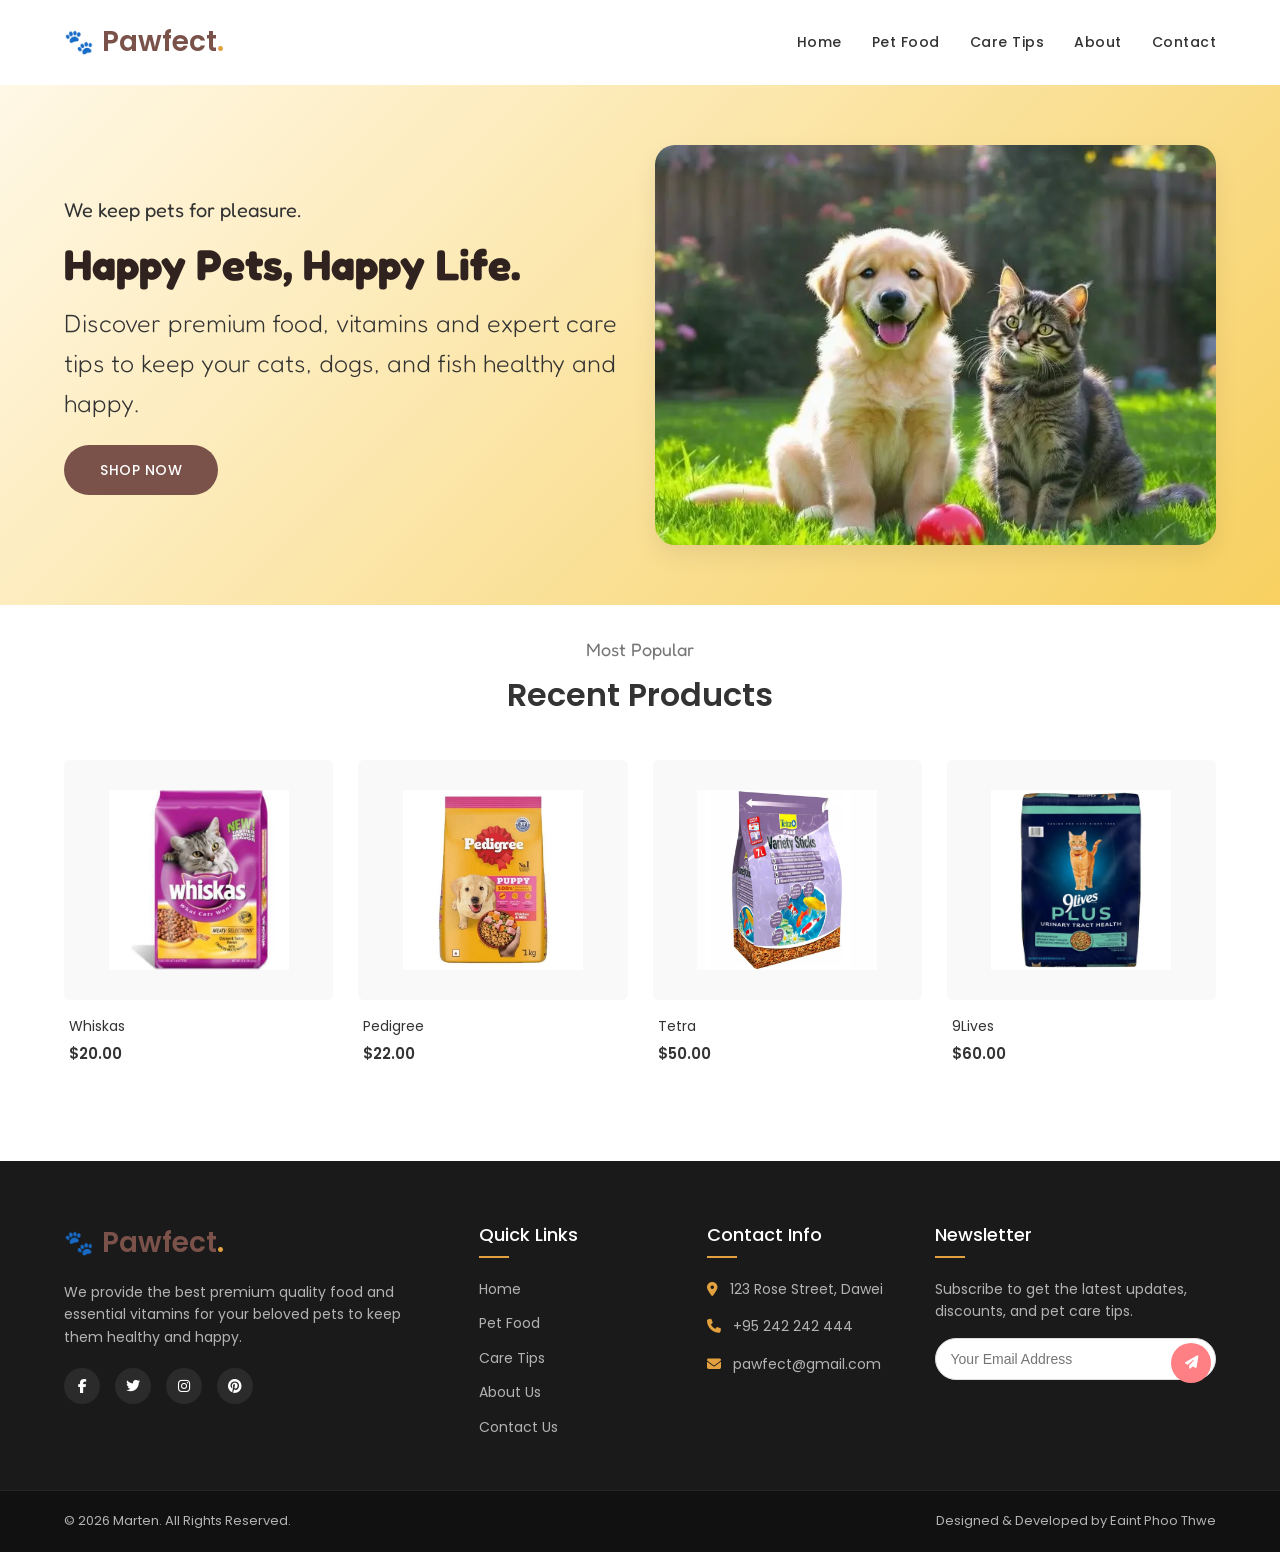
==== index.html @ 4cd2f0b0 "Add files via upload" ====
<!DOCTYPE html>
<html lang="en">

<head>
    <meta charset="UTF-8">
    <meta name="viewport" content="width=device-width, initial-scale=1.0">
    <meta name="description"
        content="Shop premium dog food, cat food, fish food, and essential pet vitamins in Dawei. Discover expert pet care tips to keep your pets happy and healthy.">
    <meta name="keywords"
        content="pet food Dawei, dog food Dawei, cat food Dawei, fish food Dawei, pet vitamins Myanmar, pet care tips Dawei, pet shop Dawei, buy pet food Tanintharyi">
    <title>Pawfect - Pet Food & Vitamins</title>
    <link rel="preconnect" href="https://fonts.googleapis.com">
    <link rel="preconnect" href="https://fonts.gstatic.com" crossorigin>
    <link
        href="https://fonts.googleapis.com/css2?family=Fredoka:wght@400;600&family=Poppins:wght@300;400;500;600&display=swap"
        rel="stylesheet">
    <link rel="stylesheet" href="https://cdnjs.cloudflare.com/ajax/libs/font-awesome/6.4.0/css/all.min.css">
    <link rel="stylesheet" href="style.css">
</head>

<body>



    <header class="main-header">
        <div class="container container-flex">
            <a href="index.html" class="logo">
                <span class="logo-icon">🐾</span> Pawfect<span>.</span>
            </a>

            <button class="menu-toggle" aria-label="Toggle Navigation">
                <i class="fa-solid fa-bars"></i>
            </button>

            <nav class="nav-links">
                <a href="index.html">Home</a>
                <a href="food.html">Pet Food</a>
                <a href="caretips.html">Care Tips</a>
                <a href="about.html">About</a>
                <a href="contact.html">Contact</a>

            </nav>


        </div>
    </header>

    <main>

        <section class="hero-section">
            <div class="container container-grid hero-grid">
                <div class="hero-content">
                    <p class="hero-subtitle">We keep pets for pleasure.</p>
                    <h1 class="hero-title">Happy Pets, Happy Life.</h1>
                    <h2 class="hero-title1">Discover premium food, vitamins and expert care tips to keep your cats,
                        dogs, and fish healthy and happy.</h2>
                    <a href="food.html" class="btn-shop">SHOP NOW</a>
                </div>
                <div class="hero-image-container">
                    <img src="bg.webp" alt="Pets Group" class="hero-img" loading="lazy">
                </div>
            </div>

        </section>



        <section class="products-section container">
            <div class="section-title-area">
                <p class="section-subtitle">Most Popular</p>
                <h2 class="section-title">Recent Products</h2>
            </div>

            <div class="products-grid">
                <div class="product-card">
                    <div class="product-img-holder">
                        <img src="cat_whiskas.webp" alt="Whiskas Cat Food" loading="lazy">

                    </div>
                    <div class="product-info">
                        <h3 class="product-name"><a href="food.html">Whiskas</a></h3>
                        <p class="product-price">$20.00</p>
                        
                    </div>
                </div>

                <div class="product-card">
                    <div class="product-img-holder">
                         <img src="dog_pedigree.webp" alt="Dog Food 2" loading="lazy">

                    </div>
                    <div class="product-info">
                        <h3 class="product-name"><a href="food.html">Pedigree</a></h3>
                        <p class="product-price">$22.00</p>
                        
                    </div>
                </div>

                <div class="product-card">
                    <div class="product-img-holder">
                        <img src="fish_tetra.webp"
                        alt="Fish Food 3" loading="lazy">

                    </div>
                    <div class="product-info">
                        <h3 class="product-name"><a href="food.html">Tetra</a></h3>
                        <p class="product-price"> $50.00</p>
                        
                    </div>
                </div>

                <div class="product-card">
                    <div class="product-img-holder">
                        <img src="cat_9lives.webp" alt="9Lives Cat Food" loading="lazy">


                    </div>
                    <div class="product-info">
                        <h3 class="product-name"><a href="food.html">9Lives</a></h3>
                        <p class="product-price">$60.00</p>
                        
                    </div>
                </div>
            </div>
        </section>

    </main>

    <script>
        const menuToggle = document.querySelector('.menu-toggle');
        const navLinks = document.querySelector('.nav-links');
        menuToggle.addEventListener('click', () => {
            navLinks.classList.toggle('open');
        });
    </script>
    <footer class="main-footer">
        <div class="container footer-grid">
            <div class="footer-col">
                <a href="index.html" class="logo" style="margin-bottom: 15px;">
                    <span class="logo-icon">🐾</span> Pawfect<span>.</span>
                </a>
                <p>We provide the best premium quality food and essential vitamins for your beloved pets to keep them
                    healthy and happy.</p>
                <div class="footer-socials">
                    <a href="https://www.facebook.com/" aria-label="Visit our facebook page"><i class="fa-brands fa-facebook-f"></i></a>
                    <a href="https://x.com/" aria-label="Visit our Twitter page"><i class="fa-brands fa-twitter"></i></a>
                    <a href="https://www.instagram.com/?hl=en" aria-label="Visit our Instagram page"><i class="fa-brands fa-instagram"></i></a>
                    <a href="https://www.pinterest.com/" aria-label="Visit our Pinterest page"><i class="fa-brands fa-pinterest"></i></a>
                </div>
            </div>

            <div class="footer-col">
                <h3>Quick Links</h3>
                <ul class="footer-links">
                    <li><a href="index.html">Home</a></li>
                    <li><a href="food.html">Pet Food</a></li>
                    <li><a href="caretips.html">Care Tips</a></li>
                    <li><a href="about.html">About Us</a></li>
                    <li><a href="contact.html">Contact Us</a></li>
                </ul>
            </div>

            <div class="footer-col">
                <h3>Contact Info</h3>
                <ul class="footer-contact">
                    <li><i class="fa-solid fa-location-dot"></i> 123 Rose Street, Dawei</li>
                    <li><i class="fa-solid fa-phone"></i> +95 242 242 444</li>
                    <li><i class="fa-solid fa-envelope"></i> pawfect@gmail.com</li>
                </ul>
            </div>

            <div class="footer-col">
                <h3>Newsletter</h3>
                <p>Subscribe to get the latest updates, discounts, and pet care tips.</p>
                <form class="footer-subscribe-form" id="subscribeForm">
                    <input type="email" placeholder="Your Email Address" required>
                    <button type="submit" aria-label="Subscribe to Newsletter"><i class="fa-solid fa-paper-plane"></i></button>
                </form>
            </div>
        </div>

        <div class="footer-bottom">
            <div class="container container-flex footer-bottom-flex">
                <p>&copy; 2026 Marten. All Rights Reserved.</p>
                <p class="developer-credit">Designed & Developed by Eaint Phoo Thwe</p>
            </div>
        </div>
    </footer>
    <script>
        document.getElementById('subscribeForm').addEventListener('submit', function (event) {
            event.preventDefault();
            alert('Thanks for subscribing!');
            this.reset();
        });
    </script>

</body>

</html>
---- style.css ----
:root {
    --primary-color: #7a524a;
    --accent-yellow: #fcedc0;
    --text-main: #333333;
    --text-muted: #777777;
    --white: #ffffff;
    --light-bg: #f9f9f9;
    --font-heading: 'Fredoka', sans-serif;
    --font-body: 'Poppins', sans-serif;
    --transition: all 0.3s ease;
}

* {
    margin: 0;
    padding: 0;
    box-sizing: border-box;
}

body {
    font-family: var(--font-body);
    color: var(--text-main);
    background-color: var(--white);
    overflow-x: hidden;
    line-height: 1.6;
}

a {
    text-decoration: none;
    color: inherit;
    transition: var(--transition);
}

button {
    background: none;
    border: none;
    cursor: pointer;
    outline: none;
}

img {
    max-width: 100%;
    display: block;
}

.container {
    width: 90%;
    max-width: 1200px;
    margin: 0 auto;
}

.container-flex {
    display: flex;
    justify-content: space-between;
    align-items: center;
}

.top-bar {
    background-color: #222222;
    color: #bbbbbb;
    font-size: 12px;
    padding: 8px 0;
    border-bottom: 1px solid #333;
}

.top-bar-right span {
    margin-left: 20px;
    cursor: pointer;
}

.top-bar-right span i {
    font-size: 10px;
    margin-left: 4px;
}
.main-header {
    background-color: var(--white);
    padding: 20px 0;
    position: relative;
    box-shadow: 0 2px 10px rgba(0, 0, 0, 0.03);
}

.logo {
    font-family: var(--font-body);
    font-weight: 600;
    font-size: 28px;
    color: var(--primary-color);
    display: flex;
    align-items: center;
}

.logo .logo-icon {
    font-size: 24px;
    margin-right: 8px;
}

.logo span {
    color: #e2a03f;
}


.nav-links {
    display: flex;
    gap: 30px;
}

.nav-links a {
    font-size: 14px;
    font-weight: 500;
    letter-spacing: 0.5px;
    position: relative;
    padding: 5px 0;
}

.nav-links a:hover,
.nav-links a.active {
    color: #e2a03f;
}

.header-utils {
    display: flex;
    gap: 20px;
    align-items: center;
}

.header-utils i {
    font-size: 18px;
    color: var(--text-main);
}

.cart-btn {
    position: relative;
    display: flex;
    align-items: center;
}

.cart-count {
    background-color: var(--primary-color);
    color: var(--white);
    font-size: 10px;
    font-weight: bold;
    padding: 2px 6px;
    border-radius: 10px;
    position: absolute;
    top: -10px;
    right: -12px;
}

.menu-toggle {
    display: none;
    font-size: 22px;
}

.hero-section {
    background: linear-gradient(135deg, #fff8e6 0%, #f7d060 100%);
    position: relative;
    padding: 60px 0;
    min-height: 480px;
    display: flex;
    align-items: center;
}

.hero-grid {
    display: grid;
    grid-template-columns: 1fr 1fr;
    align-items: center;
    gap: 30px;
}

.hero-subtitle {
    font-family: 'Fredoka', cursive;
    font-size: 20px;
    color: var(--text-main);
    margin-bottom: 15px;
}

.hero-title  {
     font-family: var(--font-heading);
    font-size: 43px;
    line-height: 1.03;
    color: #30231f;
    margin: 16px 0;
  text-align: justify;

}

.hero-title1{
    font-family: 'Fredoka', cursive;
    font-size: 25px;
    color: var(--text-main);
    margin-bottom: 15px;
    font-weight: lighter;
}

.btn-shop {
    display: inline-block;
    background-color: var(--primary-color);
    color: var(--white);
    padding: 14px 36px;
    border-radius: 25px;
    font-weight: 500;
    font-size: 14px;
    letter-spacing: 0.5px;
    margin-top: 7px;
}

.btn-shop:hover {
    background-color: #5c3c35;
    transform: translateY(-2px);
}

.hero-image-container {
    display: flex;
    justify-content: flex-end;
}

.hero-img {
    width: 100%;
    max-height: 400px;
    object-fit: cover;
    border-radius: 20px;
    box-shadow: 0 10px 25px rgba(0, 0, 0, 0.08);
}


.slider-arrow {
    position: absolute;
    top: 50%;
    transform: translateY(-50%);
    width: 40px;
    height: 40px;
    background: var(--white);
    border-radius: 50%;
    display: flex;
    align-items: center;
    justify-content: center;
    box-shadow: 0 2px 5px rgba(0, 0, 0, 0.1);
    color: var(--text-muted);
}

.prev-arrow {
    left: 20px;
}

.next-arrow {
    right: 20px;
}


.categories-section {
    display: grid;
    grid-template-columns: repeat(3, 1fr);
    gap: 30px;
    padding: 60px 0;
}

.category-card {
    position: relative;
    border-radius: 4px;
    overflow: hidden;
}

.category-img-wrapper img {
    width: 100%;
    height: 250px;
    object-fit: cover;
    transition: var(--transition);
}

.category-card:hover .category-img-wrapper img {
    transform: scale(1.05);
}

.category-label {
    position: absolute;
    bottom: 20px;
    left: 50%;
    transform: translateX(-50%);
    background-color: var(--white);
    padding: 10px 35px;
    border-radius: 20px;
    font-family: 'Fredoka', cursive;
    font-size: 18px;
    white-space: nowrap;
    box-shadow: 0 4px 10px rgba(0, 0, 0, 0.06);
}

.products-section {
    padding-bottom: 80px;

}

.section-title-area {
    text-align: center;
    margin-bottom: 40px;
    margin-top: 30px;
}

.section-subtitle {
    font-family: 'Fredoka', cursive;
    font-size: 18px;
    color: var(--text-muted);
}

.section-title {
    font-size: 32px;
    font-weight: 600;
    color: var(--text-main);
    margin-top: 5px;
}

.products-grid {
    display: grid;
    grid-template-columns: repeat(4, 1fr);
    gap: 25px;
}

.product-card {
    background: var(--white);
    border-radius: 8px;
    transition: var(--transition);
   
}

.product-img-holder {
    background-color: var(--light-bg);
    border-radius: 6px;
    padding: 30px;
    position: relative;
    display: flex;
    justify-content: center;
    align-items: center;
    height: 240px;
    overflow: hidden;
}

.product-img-holder img {
    max-height: 100%;
    object-fit: contain;
}

.wishlist-btn {
    position: absolute;
    bottom: 15px;
    right: 15px;
    font-size: 16px;
    color: var(--text-muted);
}


.cart-action-overlay {
    position: absolute;
    bottom: 15px;
    left: 15px;
    background: var(--white);
    border-radius: 20px;
    display: flex;
    align-items: center;
    padding: 4px 8px;
    box-shadow: 0 4px 10px rgba(0, 0, 0, 0.1);
    gap: 10px;
    font-size: 13px;
}

.qty-control {
    cursor: pointer;
    font-weight: bold;
    padding: 0 4px;
}

.add-to-cart-icon {
    border-left: 1px solid #ddd;
    padding-left: 8px;
    color: var(--primary-color);
}

/* Product Info Blocks */
.product-info {
    padding: 15px 5px;
}

.product-name {
    font-size: 14px;
    font-weight: 400;
    color: var(--text-main);
    margin-bottom: 5px;
}

.product-name a:hover {
    color: var(--primary-color);
}

.product-price {
    font-weight: 600;
    font-size: 15px;
}

.old-price {
    font-weight: 400;
    text-decoration: line-through;
    color: #bbb;
    margin-right: 6px;
    font-size: 13px;
}

@media (max-width: 992px) {
    .hero-title {
        font-size: 36px;
    }

    .products-grid {
        grid-template-columns: repeat(2, 1fr);
    }

    .categories-section {
        grid-template-columns: repeat(2, 1fr);
    }
}


@media (max-width: 768px) {
    .top-bar {
        display: none;
       
    }

    .menu-toggle {
        display: block;
   
    }

    .nav-links {
        display: none;
        flex-direction: column;
        position: absolute;
        top: 100%;
        left: 0;
        width: 100%;
        background-color: var(--white);
        padding: 20px;
        box-shadow: 0 4px 10px rgba(0, 0, 0, 0.1);
        z-index: 100;
        gap: 15px;
    }

    .nav-links.open {
        display: flex;
    }

    .hero-grid {
        grid-template-columns: 1fr;
        text-align: center;
        padding-top: 20px;
    }

    .hero-image-container {
        justify-content: center;
    }

    .hero-subtitle {
        font-size: 20px;
    }

    .hero-title {
        font-size: 32px;
    }

    .categories-section {
        grid-template-columns: 1fr;
        gap: 20px;
    }

    .products-grid {
        grid-template-columns: 1fr;
    }

    .slider-arrow {
        display: none;
        
    }
}



/* -------food page-------- ---------------------------------*/
.food-header {
   background: linear-gradient(135deg, #fff8e6 0%, #f7d060 100%);
    text-align: center;
    padding: 40px 20px;
    position: relative;
    overflow: hidden;
}

.food-header-container {
  max-width: 800px;
  margin: 0 auto;
  position: relative;
  z-index: 2;
}


.food-badge {
  display: inline-flex;
  align-items: center;
  gap: 8px;
  background-color: #ffffff;
  color: #4a779d;
  font-size: 0.85rem;
  font-weight: 600;
  padding: 6px 16px;
  border-radius: 30px;
  box-shadow: 0 4px 15px rgba(0, 0, 0, 0.05);
  margin-bottom: 20px;
  text-transform: uppercase;
  letter-spacing: 0.5px;
}


.food-title {
  font-size: 3rem;
  font-weight: 800;
  color: #1e293b;
  line-height: 1.25;
  margin-bottom: 20px;
  letter-spacing: -0.5px;
}

.highlight-text {
  color: #4a779d;
  position: relative;
  white-space: nowrap;
}


.food-subtitle {
  font-size: 1.1rem;
  line-height: 1.7;
  color: #64748b;
  margin: 0 auto 32px auto;
  max-width: 680px;
}


@media screen and (max-width: 768px) {
  .food-header {
    padding: 50px 20px;
    border-bottom-left-radius: 24px;
    border-bottom-right-radius: 24px;
  }

  .food-title {
    font-size: 2rem;
  }

  .food-subtitle {
    font-size: 0.95rem;
  }

 
}

.container {
    width: 90%;
    max-width: 1200px;
    margin: 0 auto;
}

.filter-section {
    padding: 5px 0;
    margin-top: 40px;
}

.filter-title {
    text-align: center;
    margin-bottom: 30px;
}

.filter-title h2 {
    font-size: 28px;
    color: #333;
    font-family: 'Poppins', sans-serif;
}

.filter-title p {
    color: #777;
    font-size: 14px;
}

.pet-selector-grid {
    display: grid;
    grid-template-columns: repeat(3, 1fr);
    gap: 25px;
    margin-bottom: 50px;
}

.pet-card {
    background: #fff;
    border-radius: 12px;
    overflow: hidden;
    text-align: center;
    cursor: pointer;
    box-shadow: 0 4px 15px rgba(0, 0, 0, 0.05);
    border: 3px solid transparent;
    transition: all 0.3s ease;
}

.pet-img-wrapper {
    width: 100%;
    height: 200px;
    overflow: hidden;
}

.pet-img-wrapper img {
    width: 100%;
    height: 100%;
    object-fit: cover;
    transition: transform 0.3s ease;
}

.pet-card h3 {
    padding: 15px 0;
    font-size: 18px;
    color: #333;
    font-weight: 600;
}


.pet-card:hover .pet-img-wrapper img {
    transform: scale(1.05);
}

.pet-card.active {
    border-color: #7a524a;
    transform: translateY(-5px);
    box-shadow: 0 8px 25px rgba(122, 82, 74, 0.15);
}

.pet-card.active h3 {
    color: #7a524a;
}

.products-display-section {
    padding-bottom: 60px;
}

.products-showcase-grid {
    display: grid;
    grid-template-columns: repeat(4, 1fr);
    gap: 25px;
}

.product-item {
    background: #fff;
    border-radius: 8px;
    box-shadow: 0 2px 10px rgba(0, 0, 0, 0.02);
    transition: opacity 0.4s ease, transform 0.4s ease;
}

.product-item.hide {
    display: none;
}

.prod-img-box {
    background-color: #f9f9f9;
    border-radius: 6px;
    height: 220px;
    padding: 20px;
    display: flex;
    justify-content: center;
    align-items: center;
}

.prod-img-box img {
    max-height: 100%;
    object-fit: contain;
}

.prod-details {
    padding: 15px 5px;
}

.prod-details h4 {
    font-size: 15px;
    color: #333;
    font-weight: 400;
    margin-bottom: 5px;
}

.prod-details .price {
    font-weight: 600;
    color: #111;
    font-size: 16px;
}


@media (max-width: 992px) {
    .products-showcase-grid {
        grid-template-columns: repeat(2, 1fr);
    }

    .pet-img-wrapper {
        height: 160px;
    }
}

/* Mobile Screens */
@media (max-width: 600px) {
    .pet-selector-grid {
        grid-template-columns: 1fr;
       
        gap: 15px;
    }

    .pet-img-wrapper {
        height: 180px;
    }

    .products-showcase-grid {
        grid-template-columns: 1fr;
      
    }

    .filter-title h2 {
        font-size: 22px;
    }
}


.main-footer {
    background-color: #1a1a1a;
    color: #b3b3b3;
    padding-top: 60px;
    font-size: 14px;
}

.footer-grid {
    display: grid;
    grid-template-columns: 2fr 1fr 1fr 1.5fr;
    gap: 40px;
    padding-bottom: 40px;
}

.footer-col h3 {
    color: var(--white);
    font-size: 18px;
    font-weight: 500;
    margin-bottom: 20px;
    position: relative;
    padding-bottom: 8px;
}


.footer-col h3::after {
    content: '';
    position: absolute;
    left: 0;
    bottom: 0;
    width: 30px;
    height: 2px;
    background-color: #e2a03f;
}

.footer-col p {
    line-height: 1.8;
}


.footer-socials {
    display: flex;
    gap: 15px;
    margin-top: 20px;
}

.footer-socials a {
    width: 36px;
    height: 36px;
    background-color: #2b2b2b;
    color: var(--white);
    display: flex;
    align-items: center;
    justify-content: center;
    border-radius: 50%;
}

.footer-socials a:hover {
    background-color: #e2a03f;
    color: var(--white);
    transform: translateY(-3px);
}


.footer-links {
    list-style: none;
}

.footer-links li {
    margin-bottom: 12px;
}

.footer-links a:hover {
    color: #e2a03f;
    padding-left: 5px;
}

/* Contact List */
.footer-contact {
    list-style: none;
}

.footer-contact li {
    display: flex;
    align-items: flex-start;
    gap: 12px;
    margin-bottom: 15px;
}

.footer-contact i {
    color: #e2a03f;
    margin-top: 4px;
}

/* Footer Bottom Copyright Bar */
.footer-bottom {
    background-color: #111111;
    padding: 20px 0;
    border-top: 1px solid #252525;
    font-size: 13px;
}

.footer-bottom-flex {
    align-items: center;
}

.developer-credit a {
    color: #e2a03f;
    font-weight: 500;
}

.developer-credit a:hover {
    text-decoration: underline;
}

/* Subscribe Form Styling */
.footer-col p {
    margin-bottom: 15px;
    font-size: 14px;
    line-height: 1.6;
}

.footer-subscribe-form {
    display: flex;
    align-items: center;
    position: relative;
    margin-top: 15px;
}

.footer-subscribe-form input {
    width: 100%;
    padding: 12px 50px 12px 15px;
   
    border: 1px solid #ddd;
    border-radius: 25px;
  
    outline: none;
    font-size: 14px;
    background-color: #fff;
    transition: border-color 0.3s ease;
}

.footer-subscribe-form input:focus {
    border-color: #ff8084;
   
}

.footer-subscribe-form button {
    position: absolute;
    right: 5px;
    top: 5px;
    bottom: 5px;
    width: 40px;
    height: 40px;
    background-color: #ff8084;
    /* Matches the theme color */
    color: #fff;
    border: none;
    border-radius: 50%;
    cursor: pointer;
    display: flex;
    align-items: center;
    justify-content: center;
    transition: background-color 0.3s ease, transform 0.2s ease;
}

.footer-subscribe-form button:hover {
    background-color: #e0666a;
    /* Darker shade on hover */
    transform: scale(1.05);
}

@media (max-width: 992px) {
    .footer-grid {
        grid-template-columns: repeat(2, 1fr);
        gap: 30px;
    }
}

@media (max-width: 576px) {
    .footer-grid {
        grid-template-columns: 1fr;
    }

    .footer-bottom-flex {
        flex-direction: column;
        text-align: center;
        gap: 10px;
    }
}


/* ---------------------------contact-page---------------------------- */
.contact-header {
  position: relative;
  background: linear-gradient(135deg, #fff8e6 0%, #f7d060 100%);
  padding: 40px 20px;
  text-align: center;
  overflow: hidden;
}

.contact-header-container {
  max-width: 800px;
  margin: 0 auto;
  position: relative;
  z-index: 2;
}

.contact-badge {
  display: inline-flex;
  align-items: center;
  gap: 8px;
  background-color: #ffffff;
  color: #4a779d;
  font-size: 0.85rem;
  font-weight: 600;
  padding: 6px 16px;
  border-radius: 30px;
  box-shadow: 0 4px 15px rgba(0, 0, 0, 0.05);
  margin-bottom: 20px;
  text-transform: uppercase;
  letter-spacing: 0.5px;
}

/* Title Styles */
.contact-title {
  font-size: 3rem;
  font-weight: 800;
  color: #2c3e50;
  line-height: 1.25;
  margin-bottom: 20px;
  letter-spacing: -0.5px;
}

.highlight-text {
  color: #4a779d;
  position: relative;
}

/* Subtitle Styles */
.contact-subtitle {
  font-family: inherit;
  font-size: 1.1rem;
  line-height: 1.7;
  color: #555555;
  margin: 0 auto 32px auto;
  max-width: 700px;
}

/* Button Group */
.contact-cta-group {
  display: flex;
  justify-content: center;
  align-items: center;
  gap: 16px;
  flex-wrap: wrap;
}

.btn {
  display: inline-flex;
  align-items: center;
  gap: 8px;
  padding: 12px 28px;
  border-radius: 12px;
  font-size: 0.95rem;
  font-weight: 600;
  text-decoration: none;
  transition: all 0.3s ease;
}

.btn-primary {
  background-color: #4a779d;
  color: #ffffff;
  box-shadow: 0 8px 20px rgba(74, 119, 157, 0.25);
}

.btn-primary:hover {
  background-color: #3b6283;
  transform: translateY(-2px);
  box-shadow: 0 12px 24px rgba(74, 119, 157, 0.35);
}

.btn-secondary {
  background-color: #ffffff;
  color: #2c3e50;
  border: 1px solid #e2e8f0;
}

.btn-secondary:hover {
  background-color: #f8fafc;
  transform: translateY(-2px);
}

/* Ambient Decorative Shapes */
.decor-circle {
  position: absolute;
  border-radius: 50%;
  pointer-events: none;
  z-index: 1;
}

.decor-1 {
  width: 260px;
  height: 260px;
  background: rgba(74, 119, 157, 0.08);
  top: -80px;
  left: -60px;
}

.decor-2 {
  width: 200px;
  height: 200px;
  background: rgba(255, 255, 255, 0.3);
  bottom: -60px;
  right: -50px;
}



@media screen and (max-width: 768px) {
  .contact-header {
    padding: 50px 20px;
    border-bottom-left-radius: 24px;
    border-bottom-right-radius: 24px;
  }

  .contact-title {
    font-size: 2rem;
  }

  .contact-subtitle {
    font-size: 0.95rem;
  }

  
}


.contact-main-container {
    max-width: 1100px;
    margin: 50px auto; 
    padding: 0 20px;
    display: grid;
    grid-template-columns: 1fr 1fr;
    gap: 40px;
    align-items: start;
    box-sizing: border-box;
}

/* --- LEFT SIDE: IMAGE GALLERY --- */
.image-gallery {
    display: grid;
    grid-template-columns: 1fr 1fr;
    gap: 20px;
    width: 100%;
}

.gallery-column {
    display: flex;
    flex-direction: column;
    gap: 20px;
}

.img-box {
    width: 100%;
    overflow: hidden;
    box-shadow: 0 4px 15px rgba(0, 0, 0, 0.05);
}

.img-box img {
    width: 100%;
    height: 100%;
    object-fit: cover;
    display: block;
}

/* Aspect ratios & heights */
.img-top-left {
    height: 200px;
    border-radius: 30px;
}

.img-bottom-left {
    height: 250px;
    border-radius: 30px;
}

.img-center-tall {
    height: 320px;
    border-radius: 30px;
}

.img-bottom-right {
    height: 150px;
    border-radius: 30px;
}

/* --- RIGHT SIDE: CONTACT FORM --- */
.form-container {
    background: linear-gradient(135deg, #fff8e6 0%, #f7d060 100%);
    border: 1px solid #eee5df;
    border-radius: 40px;
    padding: 40px;
    color: #000;
    box-sizing: border-box;
}


.form-tagline {
    font-style: italic;
    font-size: 1.2rem;
    font-family: 'Georgia', serif;
    display: block;
    margin-bottom: 10px;
    color: #7a524a; /* Solid color for readability */
}

.form-container h2 {
    font-size: 1.6rem;
    font-weight: 500;
    line-height: 1.3;
    margin-bottom: 25px;
}

.services-form {
    display: flex;
    flex-direction: column;
    gap: 15px;
}

.form-group input,
.form-group select,
.form-group textarea {
    width: 100%;
    padding: 14px 20px;
    border: none;
    border-radius: 12px;
    font-size: 1rem;
    color: #333333;
    outline: none;
    background-color: #ffffff;
    box-sizing: border-box;
}

/* Placeholder styling */
.form-group input::placeholder,
.form-group textarea::placeholder {
    color: #999999;
}

/* Dropdown custom arrow */
.form-group select {
    color: #666666;
    appearance: none;
    background-image: url("data:image/svg+xml;utf8,<svg xmlns='http://www.w3.org/2000/svg' width='10' height='10' viewBox='0 0 10 10'><path d='M0 3l5 5 5-5z' fill='%23666'/></svg>");
    background-repeat: no-repeat;
    background-position: right 20px center;
}

.form-group textarea {
    resize: none;
}

/* Submit Button */
.btn-submit-now {
    background: #7a524a;
    color: white;
    border: none;
    padding: 16px;
    font-size: 1rem;
    font-weight: 700;
    letter-spacing: 1px;
    border-radius: 25px;
    cursor: pointer;
    margin-top: 10px;
    transition: background-color 0.2s ease, transform 0.2s ease;
}

.btn-submit-now:hover {
    background: #5c3c35;
    transform: translateY(-2px);
}

@media (max-width: 868px) {
    .contact-main-container {
        grid-template-columns: 1fr; 
        margin: 30px auto;
        gap: 30px;
    }

    .form-container {
        padding: 25px;
        border-radius: 25px;
    }

    .contact-header h1 {
        font-size: 2rem;
    }
}

/* Small Mobile Screens (< 480px) */
@media (max-width: 480px) {
    .image-gallery {
        gap: 12px;
    }

    .gallery-column {
        gap: 12px;
    }

    
    .img-top-left { height: 140px; }
    .img-bottom-left { height: 180px; }
    .img-center-tall { height: 230px; }
    .img-bottom-right { height: 110px; }
}

/* ---------------------------about-page---------------------------- */


.about-header {
  position: relative;
  background: linear-gradient(135deg, #fff8e6 0%, #f7d060 100%);
  padding: 40px 20px;
  text-align: center;
  overflow: hidden;
}

.about-header-container {
  max-width: 800px;
  margin: 0 auto;
  position: relative;
  z-index: 2;
}

/* Top Badge Style */
.about-badge {
  display: inline-flex;
  align-items: center;
  gap: 8px;
  background-color: #ffffff;
  color: #4a779d;
  font-size: 0.85rem;
  font-weight: 600;
  padding: 6px 16px;
  border-radius: 30px;
  box-shadow: 0 4px 15px rgba(0, 0, 0, 0.05);
  margin-bottom: 20px;
  text-transform: uppercase;
  letter-spacing: 0.5px;
}

/* Title Styles */
.about-title {
  font-size: 3rem;
  font-weight: 800;
  color: #2c3e50;
  line-height: 1.25;
  margin-bottom: 20px;
  letter-spacing: -0.5px;
}

.highlight-text {
  color: #4a779d;
  position: relative;
}

/* Subtitle Styles */
.about-subtitle {
  font-family: inherit;
  font-size: 1.1rem;
  line-height: 1.7;
  color: #555555;
  margin: 0 auto 32px auto;
  max-width: 700px;
}
/* Ambient Decorative Shapes */
.decor-circle {
  position: absolute;
  border-radius: 50%;
  pointer-events: none;
  z-index: 1;
}

.decor-1 {
  width: 260px;
  height: 260px;
  background: rgba(74, 119, 157, 0.08);
  top: -80px;
  left: -60px;
}

.decor-2 {
  width: 200px;
  height: 200px;
  background: rgba(255, 255, 255, 0.3);
  bottom: -60px;
  right: -50px;
}

@media screen and (max-width: 768px) {
  .about-header {
    padding: 50px 20px;
    border-bottom-left-radius: 24px;
    border-bottom-right-radius: 24px;
  }

  .about-title {
    font-size: 2rem;
  }

  .about-subtitle {
    font-size: 0.95rem;
  }

 
}

/* Fixed container margins for clean centering across screen sizes */
.container1 {
    max-width: 500px;
    margin: 50px auto;
    padding: 0 20px;
}

.mission-section {
    padding: 20px 0 60px;
    background: linear-gradient(180deg, #eef5fc 0%, #ffffff 100%);
    border-bottom-left-radius: 50% 40px;
    border-bottom-right-radius: 50% 40px;
}

.mission-container {
    display: flex;
    align-items: center;
    gap: 60px;
    max-width: 1100px;
    margin: 50px auto;
    padding: 0 20px;
}

.image-gallery {
    position: relative;
    flex: 1;
    display: flex;
    gap: 20px;
}

/* Background Blue Shape */
.blob-bg {
    position: absolute;
    top: -20px;
    left: -20px;
    width: 80px;
    height: 80px;
    background-color: #4a779d;
    border-radius: 40% 60% 70% 30% / 40% 50% 60% 50%;
    z-index: 1;
}

.img-card {
    border-radius: 20px;
    overflow: hidden;
    box-shadow: 0 10px 30px rgba(0, 0, 0, 0.1);
    z-index: 2;
}

.main-img {
    width: 260px;
    height: 320px;
    border: 6px solid #ffffff;
}

.sub-img {
    width: 180px;
    height: 280px;
    margin-top: auto;
}

.img-card img {
    width: 100%;
    height: 100%;
    object-fit: cover;
}

.mission-content {
    flex: 1;
    padding-right: 0;
    text-align: left;
}

.mission-content .subtitle {
    color: #4a779d;
    font-size: 14px;
    font-weight: 600;
    text-transform: uppercase;
    letter-spacing: 1px;
}

.mission-content h2 {
    font-size: 42px;
    color: #111111;
    margin: 10px 0 20px 0;
    font-weight: 700;
}

.mission-content p {
    color: #666666;
    line-height: 1.7;
    margin-bottom: 15px;
    font-size: 15px;
}

/* --- Services Section --- */
.services-section {
    padding: 60px 20px;
    background-color: #ffffff;
    max-width: 1100px;
    margin: 0 auto;
}

.services-title {
    text-align: center;
    font-size: 32px;
    color: #111111;
    margin-bottom: 60px;
    font-weight: 700;
}

.services-title span {
    color: #4a779d;
    font-size: 24px;
    display: inline-block;
    margin: 0 10px;
}

.services-grid {
    display: grid;
    grid-template-columns: repeat(3, 1fr);
    gap: 30px;
}

.service-card {
    background: #ffffff;
    border: 1.5px solid #d0e0f0;
    border-radius: 16px;
    padding: 40px 30px 30px 30px;
    position: relative;
    text-align: left;
    transition: all 0.3s ease;
    display: flex;
    flex-direction: column;
}

/* Floating Icon Styling */
.icon-wrapper {
    position: absolute;
    top: -25px;
    left: 30px;
}

.icon-circle {
    width: 50px;
    height: 50px;
    background-color: #ffffff;
    border: 2px solid #4a779d;
    border-radius: 50%;
    display: flex;
    align-items: center;
    justify-content: center;
}

.icon-circle i {
    color: #4a779d;
    font-size: 20px;
}

.service-card h3 {
    font-size: 20px;
    color: #222222;
    margin-bottom: 15px;
    font-weight: 600;
}

.service-card p {
    color: #666666;
    font-size: 14px;
    line-height: 1.6;
    margin-bottom: 25px;
    flex-grow: 1; 
}

.explore-btn {
    color: #3b82f6;
    text-decoration: none;
    font-size: 14px;
    font-weight: 600;
    display: inline-flex;
    align-items: center;
    gap: 5px;
    transition: gap 0.2s ease;
    margin-top: auto;
}

.explore-btn i {
    font-size: 10px;
}

.explore-btn:hover {
    gap: 8px;
    color: #2563eb;
}



@media screen and (max-width: 992px) {
    .mission-container {
        flex-direction: column;
        gap: 40px;
        margin: 30px auto;
    }

    .image-gallery {
        justify-content: center;
    }

    .services-grid {
        grid-template-columns: repeat(2, 1fr); 
        gap: 40px 20px;
    }

    .mission-content h2 {
        font-size: 32px;
    }
}

/* Mobile View (Max Width: 600px) */
@media screen and (max-width: 600px) {
    .about-header {
        padding: 40px 15px;
    }

    .about-header h1 {
        font-size: 1.8rem;
    }

    .mission-section {
        border-bottom-left-radius: 30px;
        border-bottom-right-radius: 30px;
    }

    /* Stack images on small screens */
    .image-gallery {
        flex-direction: column;
        align-items: center;
        gap: 15px;
        width: 100%;
    }

    .main-img, .sub-img {
        width: 100%;
        max-width: 280px;
        height: 240px;
    }

    .sub-img {
        margin-top: 0;
    }

    .mission-content {
        text-align: left;
    }

    .mission-content h2 {
        font-size: 26px;
    }

    .services-grid {
        grid-template-columns: 1fr; 
        gap: 45px;
    }

    .service-card {
        padding: 35px 20px 25px 20px;
    }

    .services-title {
        font-size: 24px;
        margin-bottom: 45px;
    }
}


/* ========================= ORDER / CHECKOUT PAGE ========================= */
.order-hero {
    background: linear-gradient(135deg, #fcedc0, #f7d060);
    padding: 55px 20px;
    text-align: center
}

.order-hero p {
    color: #7a524a;
    font-weight: 500;
    margin-bottom: 5px
}

.order-hero h1 {
    font-family: var(--font-heading);
    font-size: 42px;
    margin-bottom: 24px
}

.checkout-steps {
    display: flex;
    justify-content: center;
    align-items: center;
    gap: 16px;
    font-size: 13px;
    color: #8b745f
}

.checkout-steps span {
    display: flex;
    align-items: center;
    gap: 7px
}

.checkout-steps .done,
.checkout-steps .current {
    color: #5c3c35;
    font-weight: 600
}

.checkout-section {
    padding: 55px 0 80px
}

.checkout-grid {
    display: grid;
    grid-template-columns: minmax(0, 1.55fr) minmax(310px, .75fr);
    gap: 28px;
    align-items: start
}

.checkout-main {
    display: grid;
    gap: 24px
}

.checkout-card {
    background: #fff;
    border: 1px solid #eee5df;
    border-radius: 14px;
    padding: 28px;
    box-shadow: 0 8px 30px rgba(71, 45, 38, .06)
}

.checkout-card-title {
    display: flex;
    gap: 14px;
    align-items: flex-start;
    margin-bottom: 24px
}

.checkout-card-title>span {
    width: 34px;
    height: 34px;
    flex: 0 0 34px;
    border-radius: 50%;
    background: #7a524a;
    color: #fff;
    display: grid;
    place-items: center;
    font-weight: 600
}

.checkout-card h2 {
    font-family: var(--font-heading);
    font-size: 23px;
    line-height: 1.2
}

.checkout-card-title p {
    font-size: 13px;
    color: #777;
    margin-top: 4px
}

.form-grid {
    display: grid;
    grid-template-columns: 1fr 1fr;
    gap: 18px
}

.form-group.full {
    grid-column: 1/-1
}

.form-group label {
    display: block;
    font-size: 13px;
    font-weight: 600;
    margin-bottom: 7px
}

.form-group input,
.form-group textarea,
.coupon-row input {
    width: 100%;
    border: 1px solid #ddd4ce;
    border-radius: 8px;
    padding: 12px 14px;
    font: inherit;
    font-size: 14px;
    outline: none;
    transition: .2s;
    background: #fff
}

.form-group textarea {
    resize: vertical
}

.form-group input:focus,
.form-group textarea:focus,
.coupon-row input:focus {
    border-color: #7a524a;
    box-shadow: 0 0 0 3px rgba(122, 82, 74, .1)
}

.form-group input.invalid {
    border-color: #bf3f3f
}

.field-error {
    display: block;
    color: #bf3f3f;
    font-size: 11px;
    min-height: 16px;
    margin-top: 4px
}

.input-icon {
    position: relative
}

.input-icon i {
    position: absolute;
    right: 14px;
    top: 50%;
    transform: translateY(-50%);
    font-size: 24px;
    color: #1a4b8c
}

.payment-options {
    display: grid;
    gap: 12px
}

.payment-option {
    border: 1px solid #ddd4ce;
    border-radius: 10px;
    padding: 16px;
    display: flex;
    align-items: center;
    gap: 14px;
    cursor: pointer;
    transition: .2s
}

.payment-option:hover,
.payment-option.active {
    border-color: #7a524a;
    background: #fffaf5
}

.payment-option input {
    position: absolute;
    opacity: 0
}

.payment-option>i:first-of-type {
    width: 28px;
    text-align: center;
    font-size: 22px;
    color: #7a524a
}

.payment-option span {
    display: flex;
    flex-direction: column;
    flex: 1
}

.payment-option small {
    color: #777;
    margin-top: 2px
}

.payment-option .check {
    opacity: 0;
    color: #7a524a
}

.payment-option.active .check {
    opacity: 1
}

.card-fields {
    margin-top: 20px;
    padding: 20px;
    background: #faf8f6;
    border-radius: 10px
}

.hidden {
    display: none !important
}

.order-summary {
    position: sticky;
    top: 24px
}

.order-summary>h2 {
    padding-bottom: 18px;
    border-bottom: 1px solid #eee;
    margin-bottom: 20px
}

.summary-product {
    display: grid;
    grid-template-columns: 75px 1fr auto;
    gap: 14px;
    align-items: start
}

.summary-product img {
    width: 75px;
    height: 80px;
    object-fit: cover;
    border-radius: 9px;
    background: #f7f7f7
}

.summary-product h3 {
    font-size: 14px;
    line-height: 1.35
}

.summary-product p {
    font-size: 11px;
    color: #888;
    margin: 3px 0 8px
}

.summary-product>strong {
    font-size: 14px
}

.quantity-control {
    display: flex;
    align-items: center;
    width: max-content;
    border: 1px solid #ddd4ce;
    border-radius: 7px;
    overflow: hidden
}

.quantity-control button {
    width: 28px;
    height: 28px;
    font-size: 17px
}

.quantity-control input {
    width: 35px;
    border: 0;
    text-align: center;
    font: inherit;
    font-size: 12px;
    appearance: textfield
}

.quantity-control input::-webkit-inner-spin-button {
    appearance: none
}

.coupon-row {
    display: grid;
    grid-template-columns: 1fr auto;
    gap: 8px;
    margin: 24px 0 5px
}

.coupon-row button {
    background: #7a524a;
    color: white;
    border-radius: 8px;
    padding: 0 16px;
    font-weight: 500
}

.coupon-message {
    font-size: 11px;
    min-height: 17px
}

.coupon-message.success {
    color: #2e7d32
}

.coupon-message.error {
    color: #bf3f3f
}

.summary-lines {
    display: grid;
    gap: 12px;
    margin: 20px 0;
    padding: 20px 0;
    border-top: 1px solid #eee;
    border-bottom: 1px solid #eee
}

.summary-lines>div,
.summary-total {
    display: flex;
    justify-content: space-between;
    font-size: 14px
}

.discount-row strong {
    color: #2e7d32
}

.summary-total {
    font-size: 20px;
    align-items: center;
    margin-bottom: 20px
}

.summary-total strong {
    color: #7a524a
}

.place-order-btn {
    width: 100%;
    background: #7a524a;
    color: white;
    border-radius: 9px;
    padding: 14px;
    font: inherit;
    font-weight: 600;
    transition: .2s
}

.place-order-btn:hover {
    background: #5c3c35;
    transform: translateY(-1px)
}

.place-order-btn i {
    margin-right: 7px
}

.secure-note {
    text-align: center;
    color: #777;
    font-size: 11px;
    margin: 12px 0
}

.secure-note i {
    color: #2e7d32
}

.continue-shopping {
    display: block;
    text-align: center;
    color: #7a524a;
    font-size: 13px;
    margin-top: 14px
}

.continue-shopping:hover {
    text-decoration: underline
}

.order-now-btn {
    display: inline-flex;
    align-items: center;
    justify-content: center;
    gap: 7px;
    margin-top: 10px;
    background: #7a524a;
    color: white;
    padding: 9px 16px;
    border-radius: 22px;
    font-size: 12px;
    font-weight: 500
}

.order-now-btn:hover {
    background: #5c3c35;
    transform: translateY(-2px)
}

.success-modal {
    position: fixed;
    inset: 0;
    background: rgba(20, 13, 11, .7);
    z-index: 999;
    display: grid;
    place-items: center;
    padding: 20px
}

.success-modal[hidden] {
    display: none
}

.success-box {
    max-width: 480px;
    width: 100%;
    background: #fff;
    border-radius: 18px;
    padding: 42px 30px;
    text-align: center;
    box-shadow: 0 24px 70px rgba(0, 0, 0, .25)
}

.success-icon {
    width: 76px;
    height: 76px;
    border-radius: 50%;
    background: #eaf7ec;
    color: #2e7d32;
    display: grid;
    place-items: center;
    margin: 0 auto 18px;
    font-size: 34px
}

.success-box h2 {
    font-family: var(--font-heading);
    font-size: 30px
}

.success-box p {
    color: #666;
    margin: 10px 0
}

.success-box .success-detail {
    font-size: 13px;
    margin-bottom: 24px
}

.modal-open {
    overflow: hidden
}

@media(max-width:900px) {
    .checkout-grid {
        grid-template-columns: 1fr
    }

    .order-summary {
        position: static;
        order: -1
    }

    .order-hero h1 {
        font-size: 34px
    }
}

@media(max-width:600px) {
    .checkout-section {
        padding-top: 30px
    }

    .checkout-card {
        padding: 20px
    }

    .form-grid {
        grid-template-columns: 1fr
    }

    .form-group.full {
        grid-column: auto
    }

    .checkout-steps {
        gap: 8px;
        font-size: 11px
    }

    .checkout-steps>i {
        font-size: 9px
    }

    .checkout-steps span {
        flex-direction: column;
        gap: 2px
    }

    .summary-product {
        grid-template-columns: 65px 1fr
    }

    .summary-product img {
        width: 65px;
        height: 72px
    }

    .summary-product>strong {
        grid-column: 2;
        text-align: left
    }

    .order-hero h1 {
        font-size: 30px
    }
}

/* Myanmar wallet checkout */
.payment-logo {
    width: 38px;
    height: 38px;
    flex: 0 0 38px;
    border-radius: 10px;
    display: grid;
    place-items: center;
    color: #fff;
    font-weight: 700;
    font-size: 18px
}

.kbz-logo {
    background: #1268b3
}

.wave-logo {
    background: #f3c313;
    color: #353535
}

.aya-logo {
    background: #e5242a
}

.wallet-details {
    margin-top: 18px
}

.wallet-detail {
    display: none;
    background: #fffaf0;
    border: 1px solid #f0dfb7;
    border-radius: 12px;
    padding: 18px
}

.wallet-detail.active {
    display: block
}

.wallet-detail>div:first-child {
    display: flex;
    align-items: center;
    gap: 12px
}

.wallet-detail p {
    font-size: 13px;
    color: #76685d;
    margin-top: 3px
}

.wallet-detail dl {
    margin-top: 15px;
    display: grid;
    grid-template-columns: 1fr 1fr;
    gap: 10px
}

.wallet-detail dl>div {
    background: #fff;
    border: 1px solid #eee2d7;
    border-radius: 9px;
    padding: 11px
}

.wallet-detail dt {
    font-size: 11px;
    color: #8a7768;
    text-transform: uppercase;
    letter-spacing: .5px
}

.wallet-detail dd {
    margin: 3px 0 0;
    font-weight: 600;
    color: #432f29
}

.cod-detail>div:first-child>i {
    width: 38px;
    height: 38px;
    border-radius: 10px;
    background: #7a524a;
    color: #fff;
    display: grid;
    place-items: center;
    font-size: 17px
}

/* Care tips page */
.care-hero {
    background: linear-gradient(135deg, #fff8e6 0%, #f7d060 100%);
    padding: 65px 0;
    overflow: hidden
}

.care-hero-grid {
    display: grid;
    grid-template-columns: 1fr 1.05fr;
    gap: 60px;
    align-items: center
}

.eyebrow {
    display: inline-flex;
    align-items: center;
    gap: 8px;
    color: #7a524a;
    font-size: 13px;
    font-weight: 600;
    letter-spacing: 1px
}

.care-hero h1 {
    font-family: var(--font-heading);
    font-size: 54px;
    line-height: 1.08;
    color: #30231f;
    margin: 16px 0
}

.care-hero-copy>p {
    color: #65544c;
    line-height: 1.8;
    max-width: 560px;
    margin-bottom: 28px
}

.care-hero-image {
    position: relative
}

.care-hero-image img {
    width: 100%;
    height: 430px;
    object-fit: cover;
    border-radius: 28px 90px 28px 28px;
    box-shadow: 0 20px 45px rgba(86, 57, 43, .18)
}

.care-badge {
    position: absolute;
    left: -25px;
    bottom: 28px;
    background: #fff;
    border-radius: 14px;
    padding: 16px 20px;
    box-shadow: 0 12px 35px rgba(50, 35, 28, .16);
    display: flex;
    align-items: center;
    gap: 12px
}

.care-badge strong {
    font-size: 34px;
    color: #e2a03f
}

.care-badge span {
    max-width: 90px;
    font-size: 13px;
    line-height: 1.35;
    color: #594840
}

.care-section {
    padding: 80px 0
}

.section-heading.centered {
    text-align: center;
    max-width: 690px;
    margin: 0 auto 40px
}

.section-heading>span {
    font-size: 12px;
    letter-spacing: 1.8px;
    font-weight: 600;
    color: #a66e2a
}

.section-heading h2 {
    font-family: var(--font-heading);
    font-size: 38px;
    margin: 8px 0 10px;
    color: #30231f
}

.section-heading p {
    color: #75665f;
    line-height: 1.7
}

.care-card-grid {
    display: grid;
    grid-template-columns: repeat(3, 1fr);
    gap: 22px
}

.care-tip-card {
    border: 1px solid #eee4dc;
    border-radius: 15px;
    padding: 28px;
    background: #fff;
    transition: .3s
}

.care-tip-card:hover {
    transform: translateY(-6px);
    box-shadow: 0 15px 35px rgba(70, 45, 35, .09);
    border-color: #efcd83
}

.care-icon {
    width: 52px;
    height: 52px;
    border-radius: 14px;
    background: #fff3cf;
    color: #9c6828;
    display: grid;
    place-items: center;
    font-size: 21px;
    margin-bottom: 18px
}

.care-tip-card h3 {
    font-size: 18px;
    margin-bottom: 10px;
    color: #3b2b25
}

.care-tip-card p {
    font-size: 14px;
    color: #75665f;
    line-height: 1.75
}

.pet-guides {
    background: #33241f;
    padding: 80px 0
}

.light-heading h2 {
    color: #fff
}

.guide-grid {
    display: grid;
    grid-template-columns: repeat(3, 1fr);
    gap: 24px
}

.guide-card {
    background: #fff;
    border-radius: 16px;
    overflow: hidden
}

.guide-card>img {
    width: 100%;
    height: 220px;
    object-fit: cover
}

.guide-content {
    padding: 24px
}

.guide-content>span {
    font-size: 11px;
    font-weight: 600;
    letter-spacing: 1.4px;
    color: #a66e2a
}

.guide-content h3 {
    font-size: 19px;
    margin: 8px 0 14px;
    color: #352620
}

.guide-content ul {
    list-style: none;
    display: grid;
    gap: 10px
}

.guide-content li {
    font-size: 13px;
    color: #6d5f58;
    padding-left: 19px;
    position: relative
}

.guide-content li:before {
    content: '✓';
    position: absolute;
    left: 0;
    color: #cf8b2d;
    font-weight: 700
}

.care-routine {
    padding: 90px 0;
    display: grid;
    grid-template-columns: 1fr 1fr;
    gap: 65px;
    align-items: center
}

.routine-image img {
    width: 100%;
    height: 550px;
    object-fit: cover;
    border-radius: 70px 18px 18px 18px
}

.routine-copy h2 {
    font-family: var(--font-heading);
    font-size: 40px;
    line-height: 1.18;
    margin: 10px 0 28px
}

.routine-step {
    display: flex;
    gap: 18px;
    padding: 18px 0;
    border-top: 1px solid #eee3dc
}

.routine-step>strong {
    font-size: 24px;
    color: #e2a03f
}

.routine-step h3 {
    font-size: 17px;
    margin-bottom: 5px
}

.routine-step p {
    font-size: 14px;
    color: #73645c;
    line-height: 1.65
}

.care-alert {
    margin-bottom: 80px;
    background: #fff7df;
    border: 1px solid #efdbac;
    border-radius: 16px;
    padding: 28px;
    display: flex;
    gap: 20px;
    align-items: flex-start
}

.alert-icon {
    width: 48px;
    height: 48px;
    flex: 0 0 48px;
    border-radius: 50%;
    background: #e2a03f;
    color: #fff;
    display: grid;
    place-items: center
}

.care-alert h2 {
    font-size: 21px;
    margin-bottom: 7px
}

.care-alert p {
    font-size: 14px;
    color: #66574f;
    line-height: 1.75
}

.care-cta {
    background: #f7d060;
    padding: 55px 0
}

.care-cta-inner {
    display: flex;
    align-items: center;
    justify-content: space-between;
    gap: 30px
}

.care-cta span {
    font-size: 11px;
    font-weight: 600;
    letter-spacing: 1.5px;
    color: #7a524a
}

.care-cta h2 {
    font-family: var(--font-heading);
    font-size: 34px;
    margin: 5px 0
}

.care-cta p {
    color: #68534a
}

.care-cta .btn-shop {
    flex: 0 0 auto
}

@media(max-width:900px) {

    .care-hero-grid,
    .care-routine {
        grid-template-columns: 1fr
    }

    .care-hero-copy {
        text-align: center
    }

    .care-hero-copy>p {
        margin-left: auto;
        margin-right: auto
    }

    .care-card-grid {
        grid-template-columns: repeat(2, 1fr)
    }

    .guide-grid {
        grid-template-columns: 1fr
    }

    .guide-card {
        display: grid;
        grid-template-columns: 280px 1fr
    }

    .guide-card>img {
        height: 100%
    }

    .care-badge {
        left: 15px
    }

    .routine-image img {
        height: 430px
    }

    .care-cta-inner {
        text-align: center;
        flex-direction: column
    }
}

@media(max-width:600px) {
    .wallet-detail dl {
        grid-template-columns: 1fr
    }

    .care-hero {
        padding: 45px 0
    }

    .care-hero h1 {
        font-size: 38px
    }

    .care-hero-image img {
        height: 300px;
        border-radius: 20px 55px 20px 20px
    }

    .care-card-grid {
        grid-template-columns: 1fr
    }

    .section-heading h2 {
        font-size: 30px
    }

    .guide-card {
        display: block
    }

    .guide-card>img {
        height: 210px
    }

    .care-routine {
        padding: 60px 0;
        gap: 35px
    }

    .routine-image img {
        height: 330px
    }

    .routine-copy h2 {
        font-size: 32px
    }

    .care-alert {
        flex-direction: column
    }

    .care-cta h2 {
        font-size: 29px
    }
}
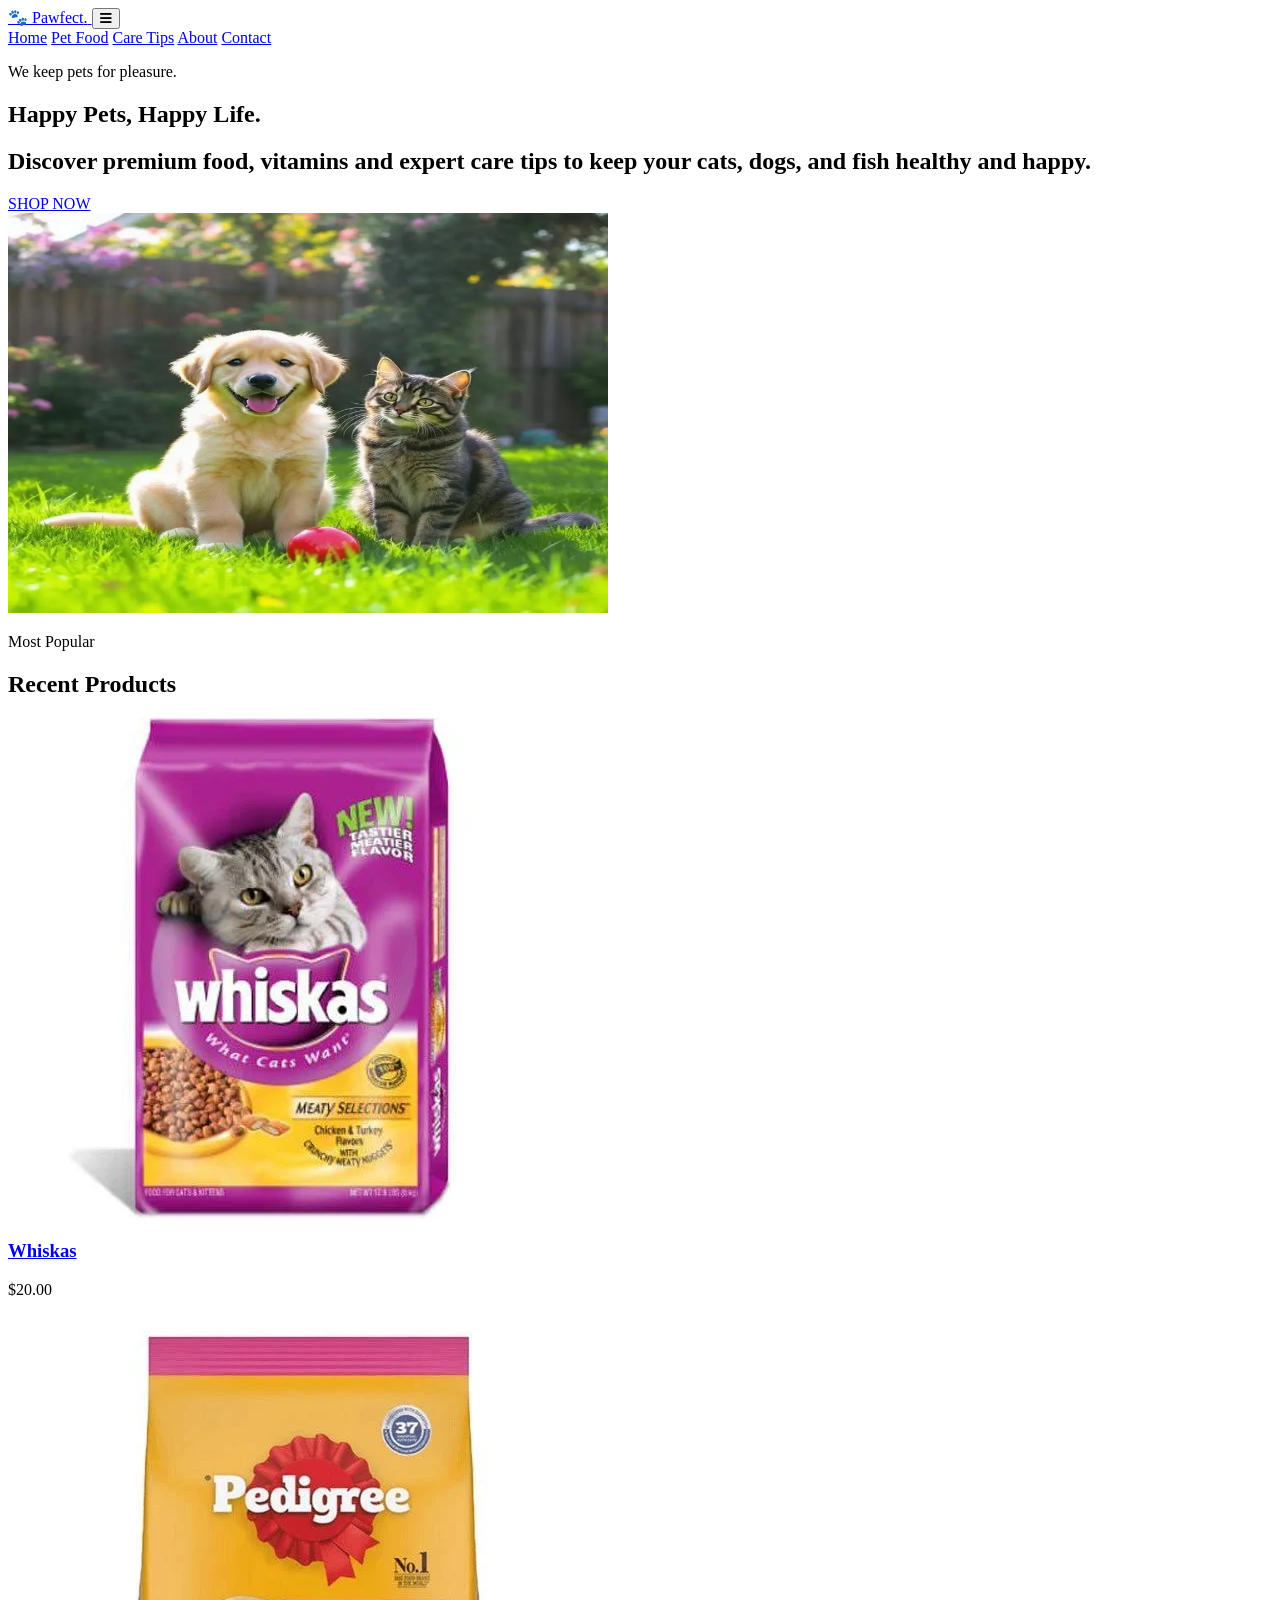
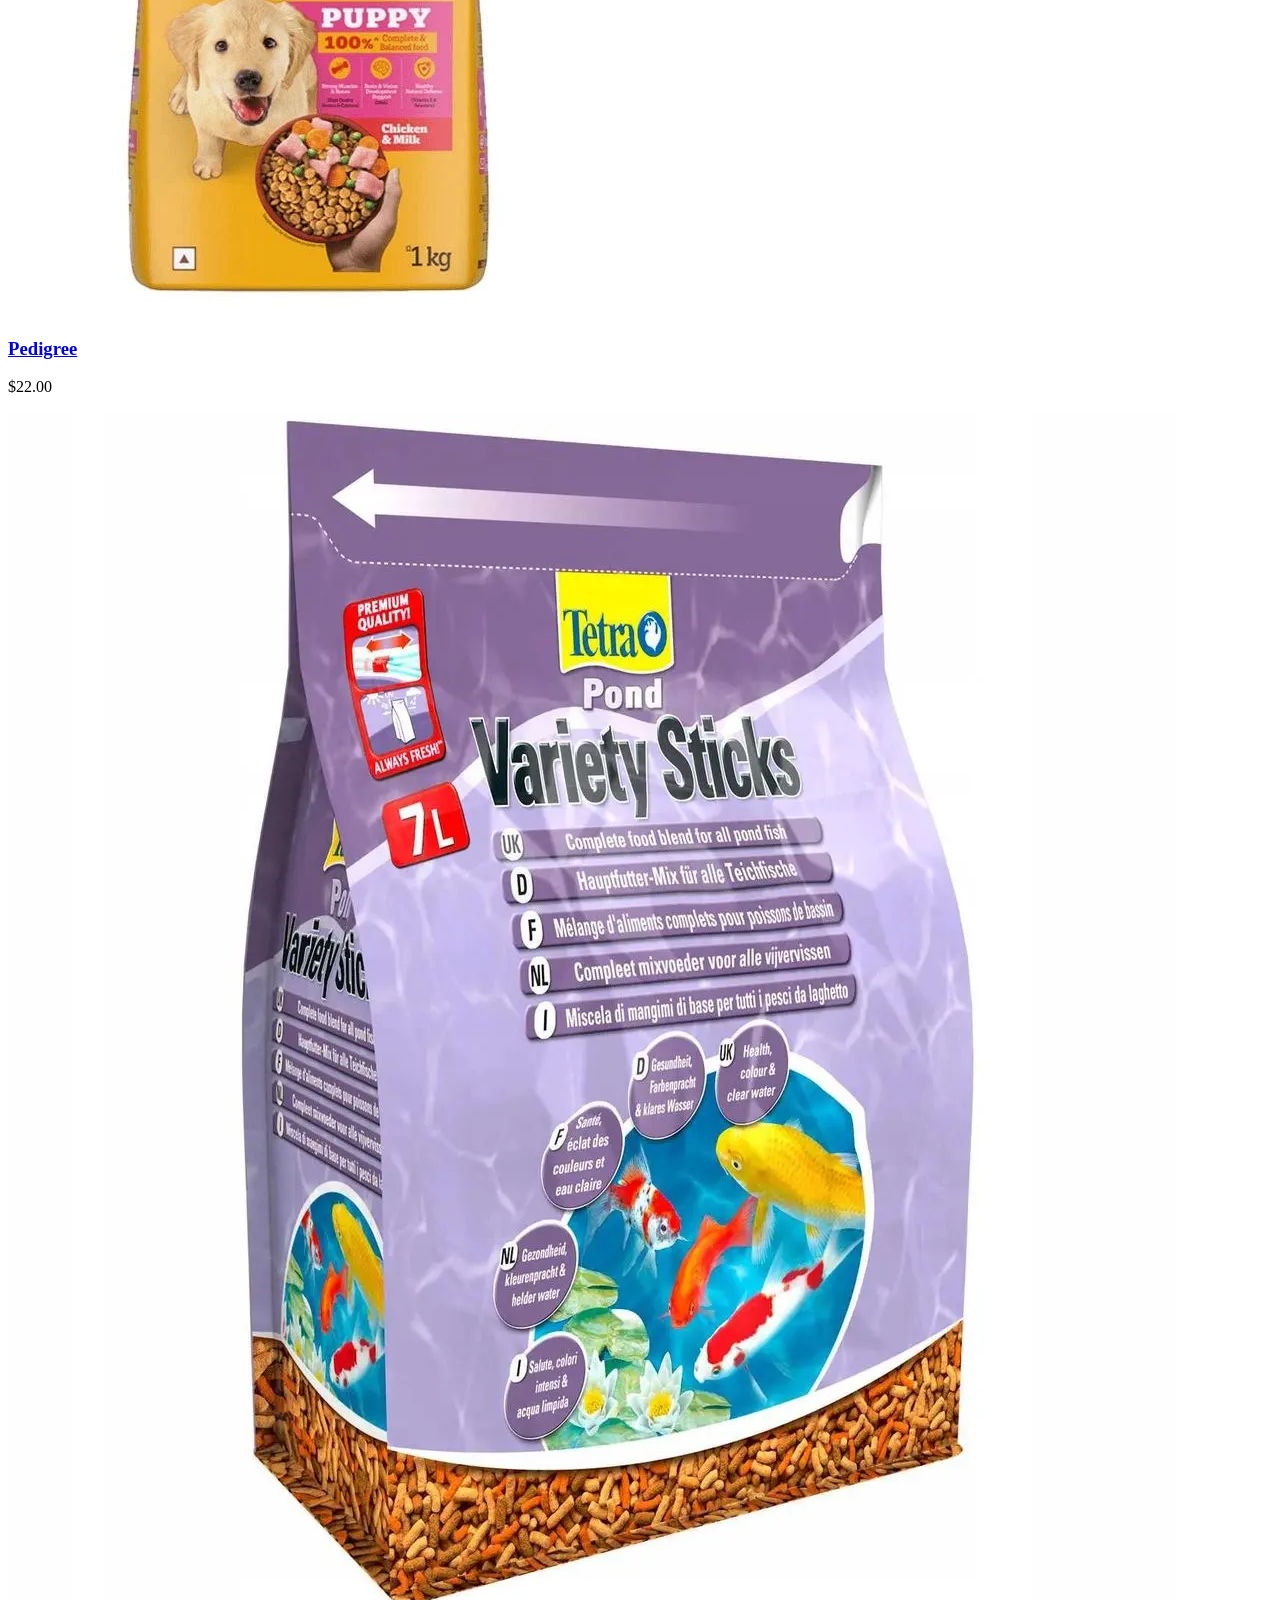
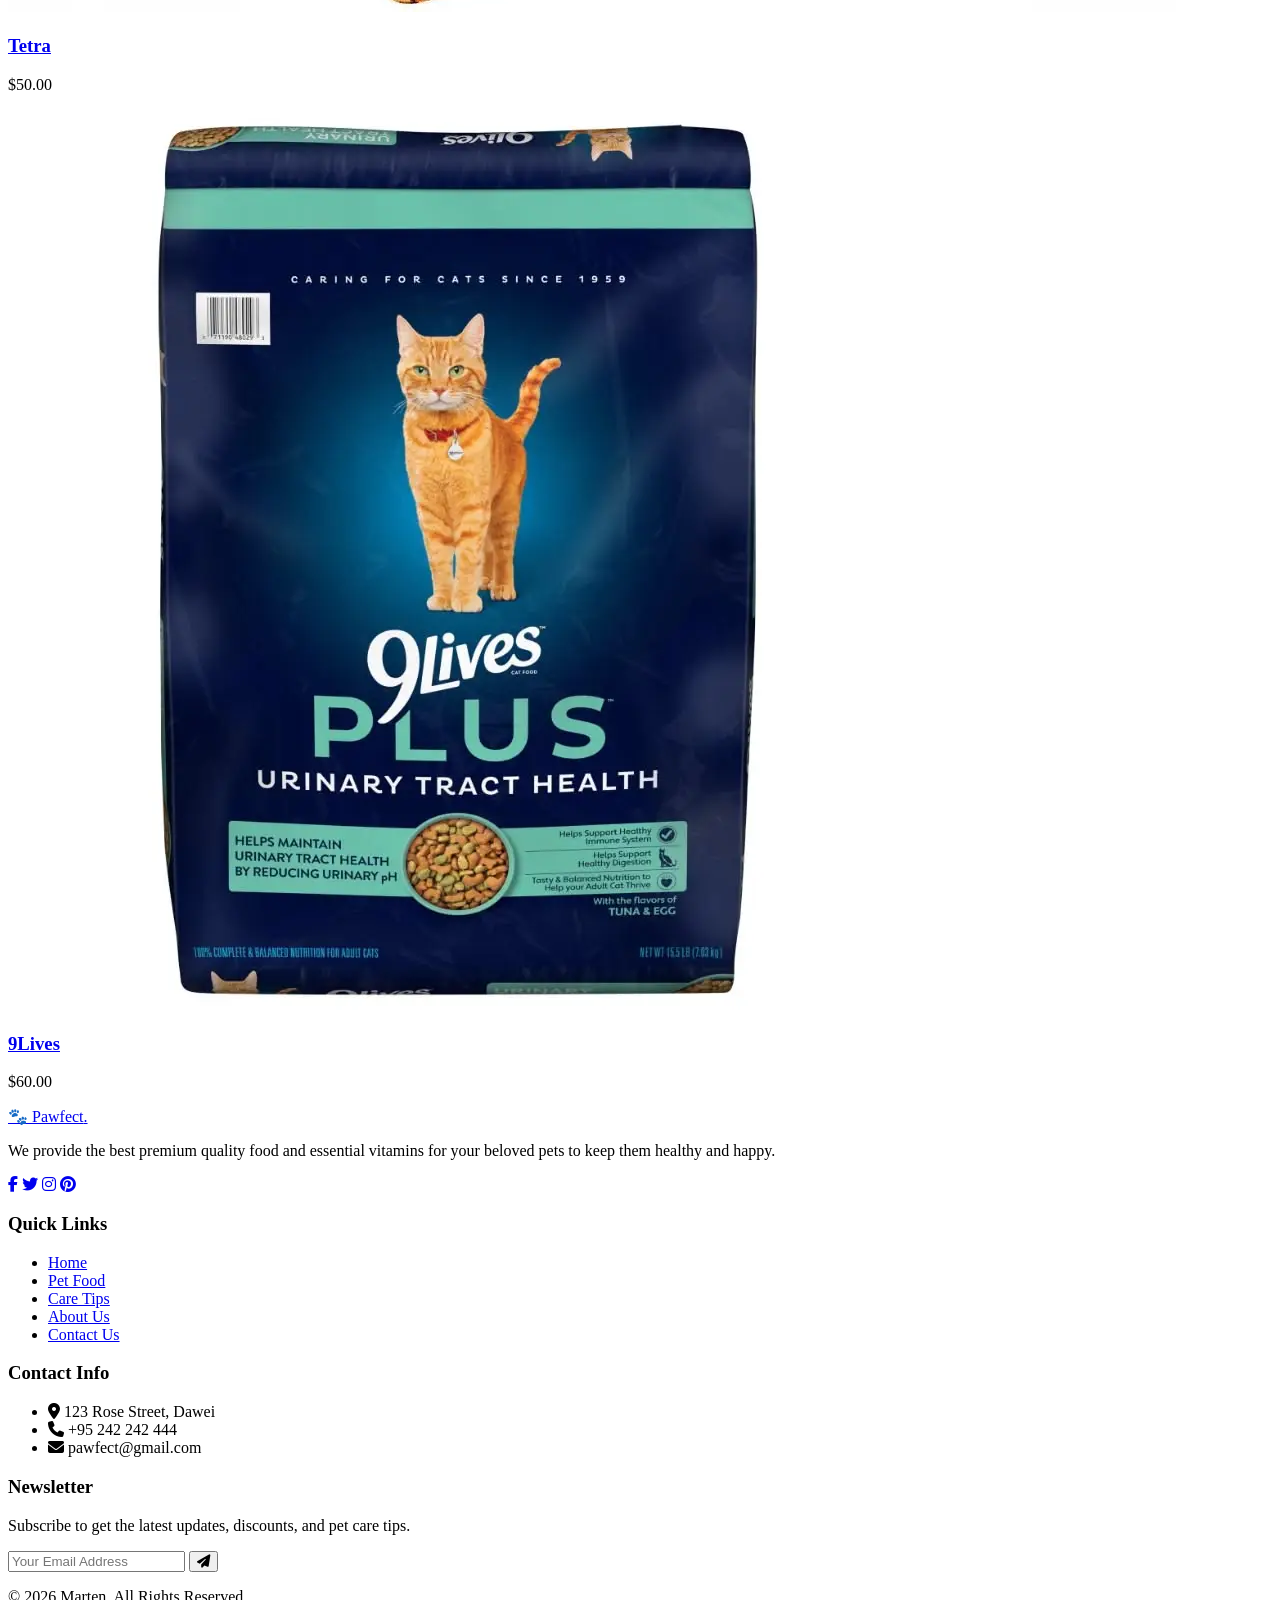
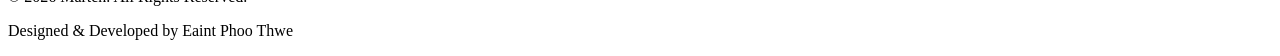
==== commit f4cee948: "Update index.html" ====
--- a/index.html
+++ b/index.html
@@ -15,7 +15,7 @@
         href="https://fonts.googleapis.com/css2?family=Fredoka:wght@400;600&family=Poppins:wght@300;400;500;600&display=swap"
         rel="stylesheet">
     <link rel="stylesheet" href="https://cdnjs.cloudflare.com/ajax/libs/font-awesome/6.4.0/css/all.min.css">
-    <link rel="stylesheet" href="style.css">
+    <link rel="preload" href="style.css">
 </head>
 
 <body>
@@ -57,7 +57,7 @@
                     <a href="food.html" class="btn-shop">SHOP NOW</a>
                 </div>
                 <div class="hero-image-container">
-                    <img src="bg.webp" alt="Pets Group" class="hero-img" loading="lazy">
+                    <img src="bg.webp" alt="Pets Group" class="hero-img" loading="eager" width="600" height="400">
                 </div>
             </div>
 
@@ -196,4 +196,4 @@
 
 </body>
 
-</html>+</html>
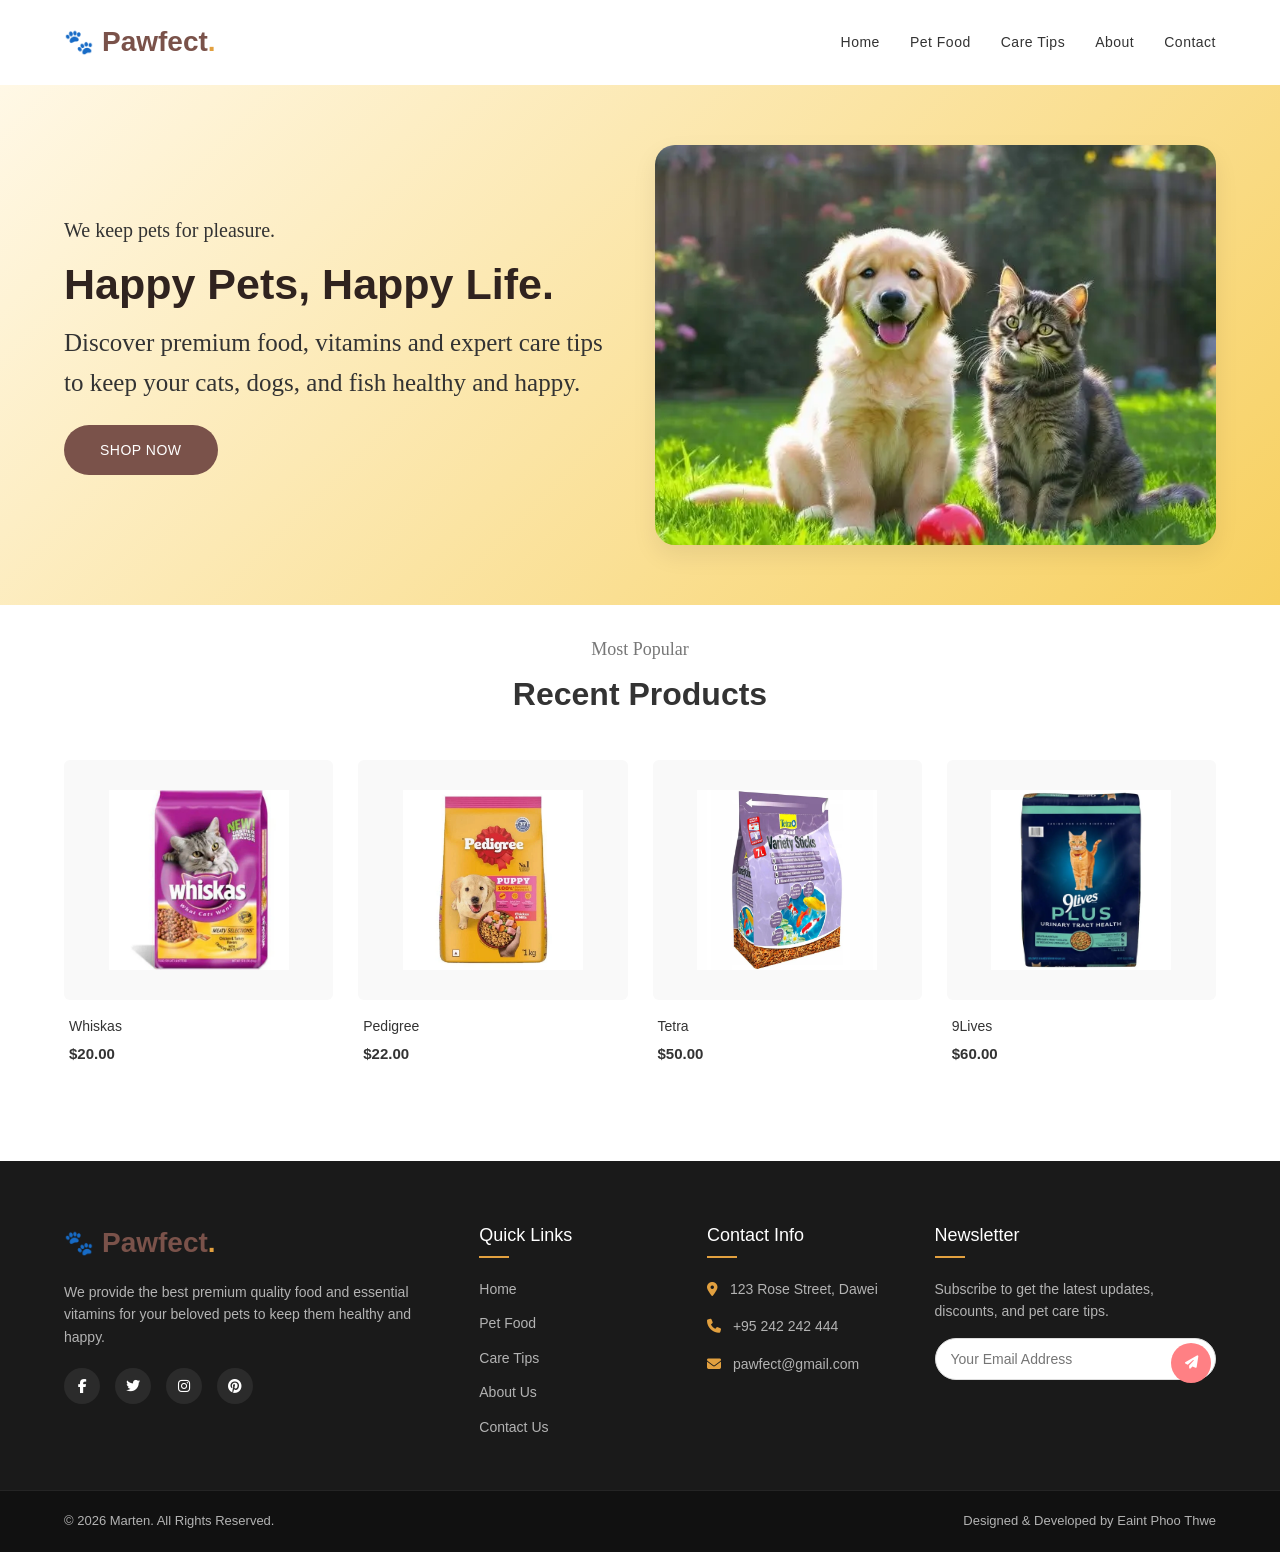
==== commit 5565c508: "Update index.html" ====
--- a/index.html
+++ b/index.html
@@ -11,11 +11,10 @@
     <title>Pawfect - Pet Food & Vitamins</title>
     <link rel="preconnect" href="https://fonts.googleapis.com">
     <link rel="preconnect" href="https://fonts.gstatic.com" crossorigin>
-    <link
-        href="https://fonts.googleapis.com/css2?family=Fredoka:wght@400;600&family=Poppins:wght@300;400;500;600&display=swap"
-        rel="stylesheet">
-    <link rel="stylesheet" href="https://cdnjs.cloudflare.com/ajax/libs/font-awesome/6.4.0/css/all.min.css">
-    <link rel="preload" href="style.css">
+    <link rel="preload" as="style href="https://fonts.googleapis.com/css2?family=Fredoka:wght@400;600&family=Poppins:wght@300;400;500;600&display=swap"
+    onload="this.onload=null;this.rel='stylesheet'">
+    <link rel="preload" as="style" href="https://cdnjs.cloudflare.com/ajax/libs/font-awesome/6.4.0/css/all.min.css" onload="this.onload=null;this.rel='stylesheet'">
+    <link rel="stylesheet" href="style.css">
 </head>
 
 <body>
